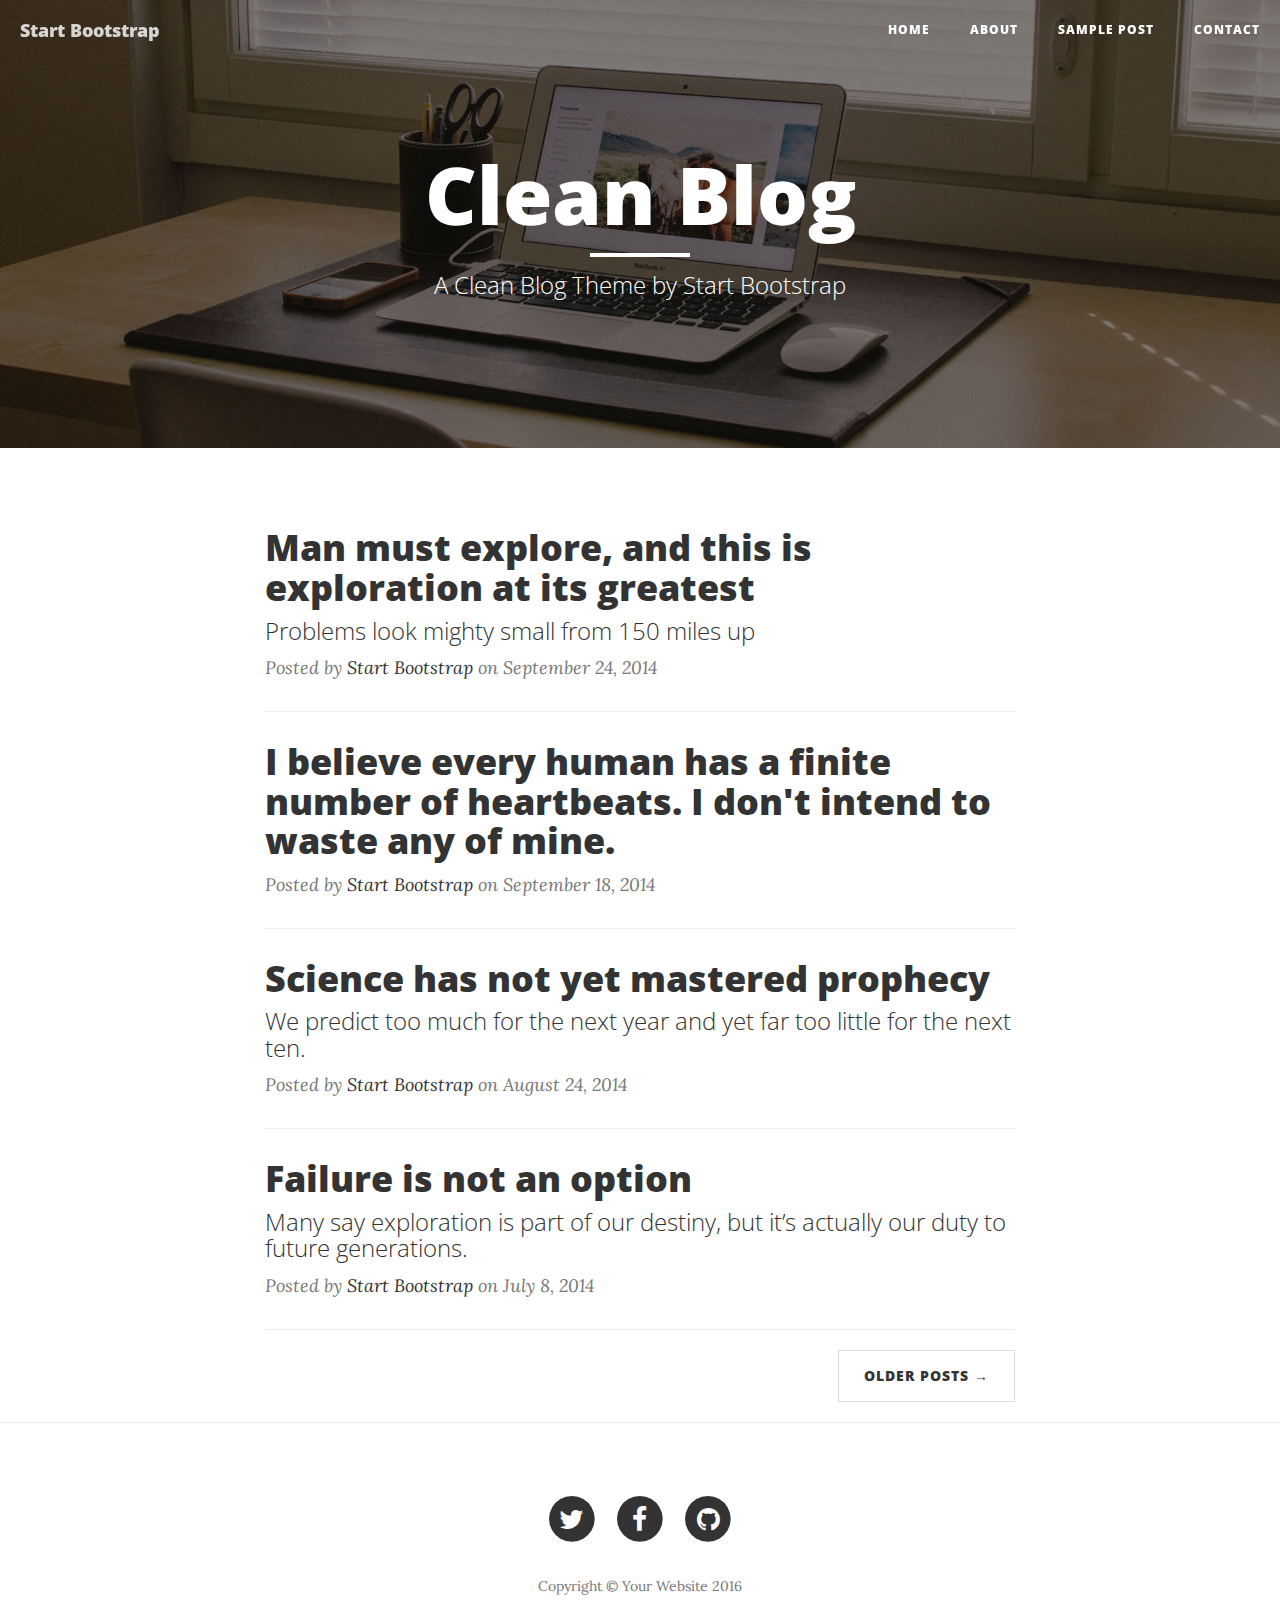
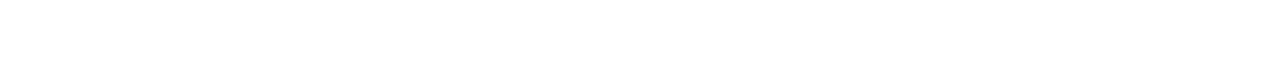
==== index.html @ c790eb92 "First commit" ====
<!DOCTYPE html>
<html lang="en">

<head>

    <meta charset="utf-8">
    <meta http-equiv="X-UA-Compatible" content="IE=edge">
    <meta name="viewport" content="width=device-width, initial-scale=1">
    <meta name="description" content="">
    <meta name="author" content="">

    <title>Clean Blog</title>

    <!-- Bootstrap Core CSS -->
    <link href="vendor/bootstrap/css/bootstrap.min.css" rel="stylesheet">

    <!-- Theme CSS -->
    <link href="css/clean-blog.min.css" rel="stylesheet">

    <!-- Custom Fonts -->
    <link href="vendor/font-awesome/css/font-awesome.min.css" rel="stylesheet" type="text/css">
    <link href='https://fonts.googleapis.com/css?family=Lora:400,700,400italic,700italic' rel='stylesheet' type='text/css'>
    <link href='https://fonts.googleapis.com/css?family=Open+Sans:300italic,400italic,600italic,700italic,800italic,400,300,600,700,800' rel='stylesheet' type='text/css'>

    <!-- HTML5 Shim and Respond.js IE8 support of HTML5 elements and media queries -->
    <!-- WARNING: Respond.js doesn't work if you view the page via file:// -->
    <!--[if lt IE 9]>
        <script src="https://oss.maxcdn.com/libs/html5shiv/3.7.0/html5shiv.js"></script>
        <script src="https://oss.maxcdn.com/libs/respond.js/1.4.2/respond.min.js"></script>
    <![endif]-->

</head>

<body>

    <!-- Navigation -->
    <nav class="navbar navbar-default navbar-custom navbar-fixed-top">
        <div class="container-fluid">
            <!-- Brand and toggle get grouped for better mobile display -->
            <div class="navbar-header page-scroll">
                <button type="button" class="navbar-toggle" data-toggle="collapse" data-target="#bs-example-navbar-collapse-1">
                    <span class="sr-only">Toggle navigation</span>
                    Menu <i class="fa fa-bars"></i>
                </button>
                <a class="navbar-brand" href="index.html">Start Bootstrap</a>
            </div>

            <!-- Collect the nav links, forms, and other content for toggling -->
            <div class="collapse navbar-collapse" id="bs-example-navbar-collapse-1">
                <ul class="nav navbar-nav navbar-right">
                    <li>
                        <a href="index.html">Home</a>
                    </li>
                    <li>
                        <a href="about.html">About</a>
                    </li>
                    <li>
                        <a href="post.html">Sample Post</a>
                    </li>
                    <li>
                        <a href="contact.html">Contact</a>
                    </li>
                </ul>
            </div>
            <!-- /.navbar-collapse -->
        </div>
        <!-- /.container -->
    </nav>

    <!-- Page Header -->
    <!-- Set your background image for this header on the line below. -->
    <header class="intro-header" style="background-image: url('img/home-bg.jpg')">
        <div class="container">
            <div class="row">
                <div class="col-lg-8 col-lg-offset-2 col-md-10 col-md-offset-1">
                    <div class="site-heading">
                        <h1>Clean Blog</h1>
                        <hr class="small">
                        <span class="subheading">A Clean Blog Theme by Start Bootstrap</span>
                    </div>
                </div>
            </div>
        </div>
    </header>

    <!-- Main Content -->
    <div class="container">
        <div class="row">
            <div class="col-lg-8 col-lg-offset-2 col-md-10 col-md-offset-1">
                <div class="post-preview">
                    <a href="post.html">
                        <h2 class="post-title">
                            Man must explore, and this is exploration at its greatest
                        </h2>
                        <h3 class="post-subtitle">
                            Problems look mighty small from 150 miles up
                        </h3>
                    </a>
                    <p class="post-meta">Posted by <a href="#">Start Bootstrap</a> on September 24, 2014</p>
                </div>
                <hr>
                <div class="post-preview">
                    <a href="post.html">
                        <h2 class="post-title">
                            I believe every human has a finite number of heartbeats. I don't intend to waste any of mine.
                        </h2>
                    </a>
                    <p class="post-meta">Posted by <a href="#">Start Bootstrap</a> on September 18, 2014</p>
                </div>
                <hr>
                <div class="post-preview">
                    <a href="post.html">
                        <h2 class="post-title">
                            Science has not yet mastered prophecy
                        </h2>
                        <h3 class="post-subtitle">
                            We predict too much for the next year and yet far too little for the next ten.
                        </h3>
                    </a>
                    <p class="post-meta">Posted by <a href="#">Start Bootstrap</a> on August 24, 2014</p>
                </div>
                <hr>
                <div class="post-preview">
                    <a href="post.html">
                        <h2 class="post-title">
                            Failure is not an option
                        </h2>
                        <h3 class="post-subtitle">
                            Many say exploration is part of our destiny, but it’s actually our duty to future generations.
                        </h3>
                    </a>
                    <p class="post-meta">Posted by <a href="#">Start Bootstrap</a> on July 8, 2014</p>
                </div>
                <hr>
                <!-- Pager -->
                <ul class="pager">
                    <li class="next">
                        <a href="#">Older Posts &rarr;</a>
                    </li>
                </ul>
            </div>
        </div>
    </div>

    <hr>

    <!-- Footer -->
    <footer>
        <div class="container">
            <div class="row">
                <div class="col-lg-8 col-lg-offset-2 col-md-10 col-md-offset-1">
                    <ul class="list-inline text-center">
                        <li>
                            <a href="#">
                                <span class="fa-stack fa-lg">
                                    <i class="fa fa-circle fa-stack-2x"></i>
                                    <i class="fa fa-twitter fa-stack-1x fa-inverse"></i>
                                </span>
                            </a>
                        </li>
                        <li>
                            <a href="#">
                                <span class="fa-stack fa-lg">
                                    <i class="fa fa-circle fa-stack-2x"></i>
                                    <i class="fa fa-facebook fa-stack-1x fa-inverse"></i>
                                </span>
                            </a>
                        </li>
                        <li>
                            <a href="#">
                                <span class="fa-stack fa-lg">
                                    <i class="fa fa-circle fa-stack-2x"></i>
                                    <i class="fa fa-github fa-stack-1x fa-inverse"></i>
                                </span>
                            </a>
                        </li>
                    </ul>
                    <p class="copyright text-muted">Copyright &copy; Your Website 2016</p>
                </div>
            </div>
        </div>
    </footer>

    <!-- jQuery -->
    <script src="vendor/jquery/jquery.min.js"></script>

    <!-- Bootstrap Core JavaScript -->
    <script src="vendor/bootstrap/js/bootstrap.min.js"></script>

    <!-- Contact Form JavaScript -->
    <script src="js/jqBootstrapValidation.js"></script>
    <script src="js/contact_me.js"></script>

    <!-- Theme JavaScript -->
    <script src="js/clean-blog.min.js"></script>

</body>

</html>
---- css/clean-blog.min.css ----
/*!
 * Start Bootstrap - Clean Blog v3.3.7+1 (http://startbootstrap.com/template-overviews/clean-blog)
 * Copyright 2013-2017 Start Bootstrap
 * Licensed under MIT (https://github.com/BlackrockDigital/startbootstrap/blob/gh-pages/LICENSE)
 */a,body{color:#333}.navbar-custom .nav li a,.navbar-custom .navbar-brand,h1,h2,h3,h4,h5,h6{font-weight:800}.caption,.intro-header .page-heading,.intro-header .site-heading,footer .copyright{text-align:center}body{font-family:Lora,'Times New Roman',serif;font-size:20px;-webkit-tap-highlight-color:#0085A1}.intro-header .page-heading .subheading,.intro-header .post-heading .subheading,.intro-header .site-heading .subheading,.navbar-custom,h1,h2,h3,h4,h5,h6{font-family:'Open Sans','Helvetica Neue',Helvetica,Arial,sans-serif}p{line-height:1.5;margin:30px 0}p a{text-decoration:underline}a:focus,a:hover{color:#0085A1}a img:focus,a img:hover{cursor:zoom-in}blockquote{color:#777;font-style:italic}hr.small{max-width:100px;margin:15px auto;border-width:4px;border-color:#fff}.navbar-custom{position:absolute;top:0;left:0;width:100%;z-index:3}.navbar-custom .navbar-header .navbar-toggle{color:#777;font-weight:800;text-transform:uppercase;font-size:12px}.navbar-custom .nav li a{text-transform:uppercase;font-size:12px;letter-spacing:1px}@media only screen and (min-width:768px){.navbar-custom{background:0 0;border-bottom:1px solid transparent}.navbar-custom .navbar-brand{color:#fff;padding:20px}.navbar-custom .navbar-brand:focus,.navbar-custom .navbar-brand:hover{color:rgba(255,255,255,.8)}.navbar-custom .nav li a{color:#fff;padding:20px}.navbar-custom .nav li a:focus,.navbar-custom .nav li a:hover{color:rgba(255,255,255,.8)}.navbar-custom .nav li ul.dropdown-menu a{color:#333}.navbar-custom .nav li ul.dropdown-menu a:focus,.navbar-custom .nav li ul.dropdown-menu a:hover{color:#0085A1}}@media only screen and (min-width:1170px){.navbar-custom{-webkit-transition:background-color .3s;-moz-transition:background-color .3s;transition:background-color .3s;-webkit-transform:translate3d(0,0,0);-moz-transform:translate3d(0,0,0);-ms-transform:translate3d(0,0,0);-o-transform:translate3d(0,0,0);transform:translate3d(0,0,0);-webkit-backface-visibility:hidden;backface-visibility:hidden}.navbar-custom.is-fixed{position:fixed;top:-61px;background-color:rgba(255,255,255,.9);border-bottom:1px solid #f2f2f2;-webkit-transition:-webkit-transform .3s;-moz-transition:-moz-transform .3s;transition:transform .3s}.navbar-custom.is-fixed .navbar-brand{color:#333}.navbar-custom.is-fixed .navbar-brand:focus,.navbar-custom.is-fixed .navbar-brand:hover{color:#0085A1}.navbar-custom.is-fixed .nav li a{color:#333}.navbar-custom.is-fixed .nav li a:focus,.navbar-custom.is-fixed .nav li a:hover{color:#0085A1}.navbar-custom.is-visible{-webkit-transform:translate3d(0,100%,0);-moz-transform:translate3d(0,100%,0);-ms-transform:translate3d(0,100%,0);-o-transform:translate3d(0,100%,0);transform:translate3d(0,100%,0)}}.intro-header{background:center center no-repeat;-webkit-background-size:cover;-moz-background-size:cover;background-size:cover;-o-background-size:cover;margin-bottom:50px}.intro-header .page-heading,.intro-header .post-heading,.intro-header .site-heading{padding:100px 0 50px;color:#fff}.intro-header .page-heading h1,.intro-header .site-heading h1{margin-top:0;font-size:50px}.intro-header .page-heading .subheading,.intro-header .site-heading .subheading{font-size:24px;line-height:1.1;display:block;font-weight:300;margin:10px 0 0}@media only screen and (min-width:768px){.intro-header .page-heading,.intro-header .post-heading,.intro-header .site-heading{padding:150px 0}.intro-header .page-heading h1,.intro-header .site-heading h1{font-size:80px}}.intro-header .post-heading h1{font-size:35px}.intro-header .post-heading .meta,.intro-header .post-heading .subheading{line-height:1.1;display:block}.intro-header .post-heading .subheading{font-size:24px;margin:10px 0 30px;font-weight:600}.intro-header .post-heading .meta{font-family:Lora,'Times New Roman',serif;font-style:italic;font-weight:300;font-size:20px}.intro-header .post-heading .meta a{color:#fff}@media only screen and (min-width:768px){.intro-header .post-heading h1{font-size:55px}.intro-header .post-heading .subheading{font-size:30px}}.post-preview>a{color:#333}.post-preview>a:focus,.post-preview>a:hover{text-decoration:none;color:#0085A1}.post-preview>a>.post-title{font-size:30px;margin-top:30px;margin-bottom:10px}.post-preview>a>.post-subtitle{margin:0 0 10px;font-weight:300}.post-preview>.post-meta{color:#777;font-size:18px;font-style:italic;margin-top:0}.post-preview>.post-meta>a{text-decoration:none;color:#333}.post-preview>.post-meta>a:focus,.post-preview>.post-meta>a:hover{color:#0085A1;text-decoration:underline}@media only screen and (min-width:768px){.post-preview>a>.post-title{font-size:36px}}.section-heading{font-size:36px;margin-top:60px;font-weight:700}.btn,.pager li>a,.pager li>span{font-family:'Open Sans','Helvetica Neue',Helvetica,Arial,sans-serif;text-transform:uppercase;font-weight:800;letter-spacing:1px}.caption{font-size:14px;padding:10px;font-style:italic;margin:0;display:block;border-bottom-right-radius:5px;border-bottom-left-radius:5px}footer{padding:50px 0 65px}footer .list-inline{margin:0;padding:0}footer .copyright{font-size:14px;margin-bottom:0}.floating-label-form-group{font-size:14px;position:relative;margin-bottom:0;padding-bottom:.5em;border-bottom:1px solid #eee}.floating-label-form-group input,.floating-label-form-group textarea{z-index:1;position:relative;padding-right:0;padding-left:0;border:none;border-radius:0;font-size:1.5em;background:0 0;box-shadow:none!important;resize:none}.floating-label-form-group label{display:block;z-index:0;position:relative;top:2em;margin:0;font-size:.85em;line-height:1.764705882em;vertical-align:middle;vertical-align:baseline;opacity:0;-webkit-transition:top .3s ease,opacity .3s ease;-moz-transition:top .3s ease,opacity .3s ease;-ms-transition:top .3s ease,opacity .3s ease;transition:top .3s ease,opacity .3s ease}.floating-label-form-group::not(:first-child){padding-left:14px;border-left:1px solid #eee}.floating-label-form-group-with-value label{top:0;opacity:1}.floating-label-form-group-with-focus label{color:#0085A1}form .row:first-child .floating-label-form-group{border-top:1px solid #eee}.btn{font-size:14px;border-radius:0;padding:15px 25px}.btn-lg{font-size:16px;padding:25px 35px}.btn-default:focus,.btn-default:hover{background-color:#0085A1;border:1px solid #0085A1;color:#fff}.pager{margin:20px 0 0}.pager li>a,.pager li>span{font-size:14px;padding:15px 25px;background-color:#fff;border-radius:0}.pager li>a:focus,.pager li>a:hover{color:#fff;background-color:#0085A1;border:1px solid #0085A1}.pager .disabled>a,.pager .disabled>a:focus,.pager .disabled>a:hover,.pager .disabled>span{color:#777;background-color:#333;cursor:not-allowed}::-moz-selection{color:#fff;text-shadow:none;background:#0085A1}::selection{color:#fff;text-shadow:none;background:#0085A1}img::selection{color:#fff;background:0 0}img::-moz-selection{color:#fff;background:0 0}
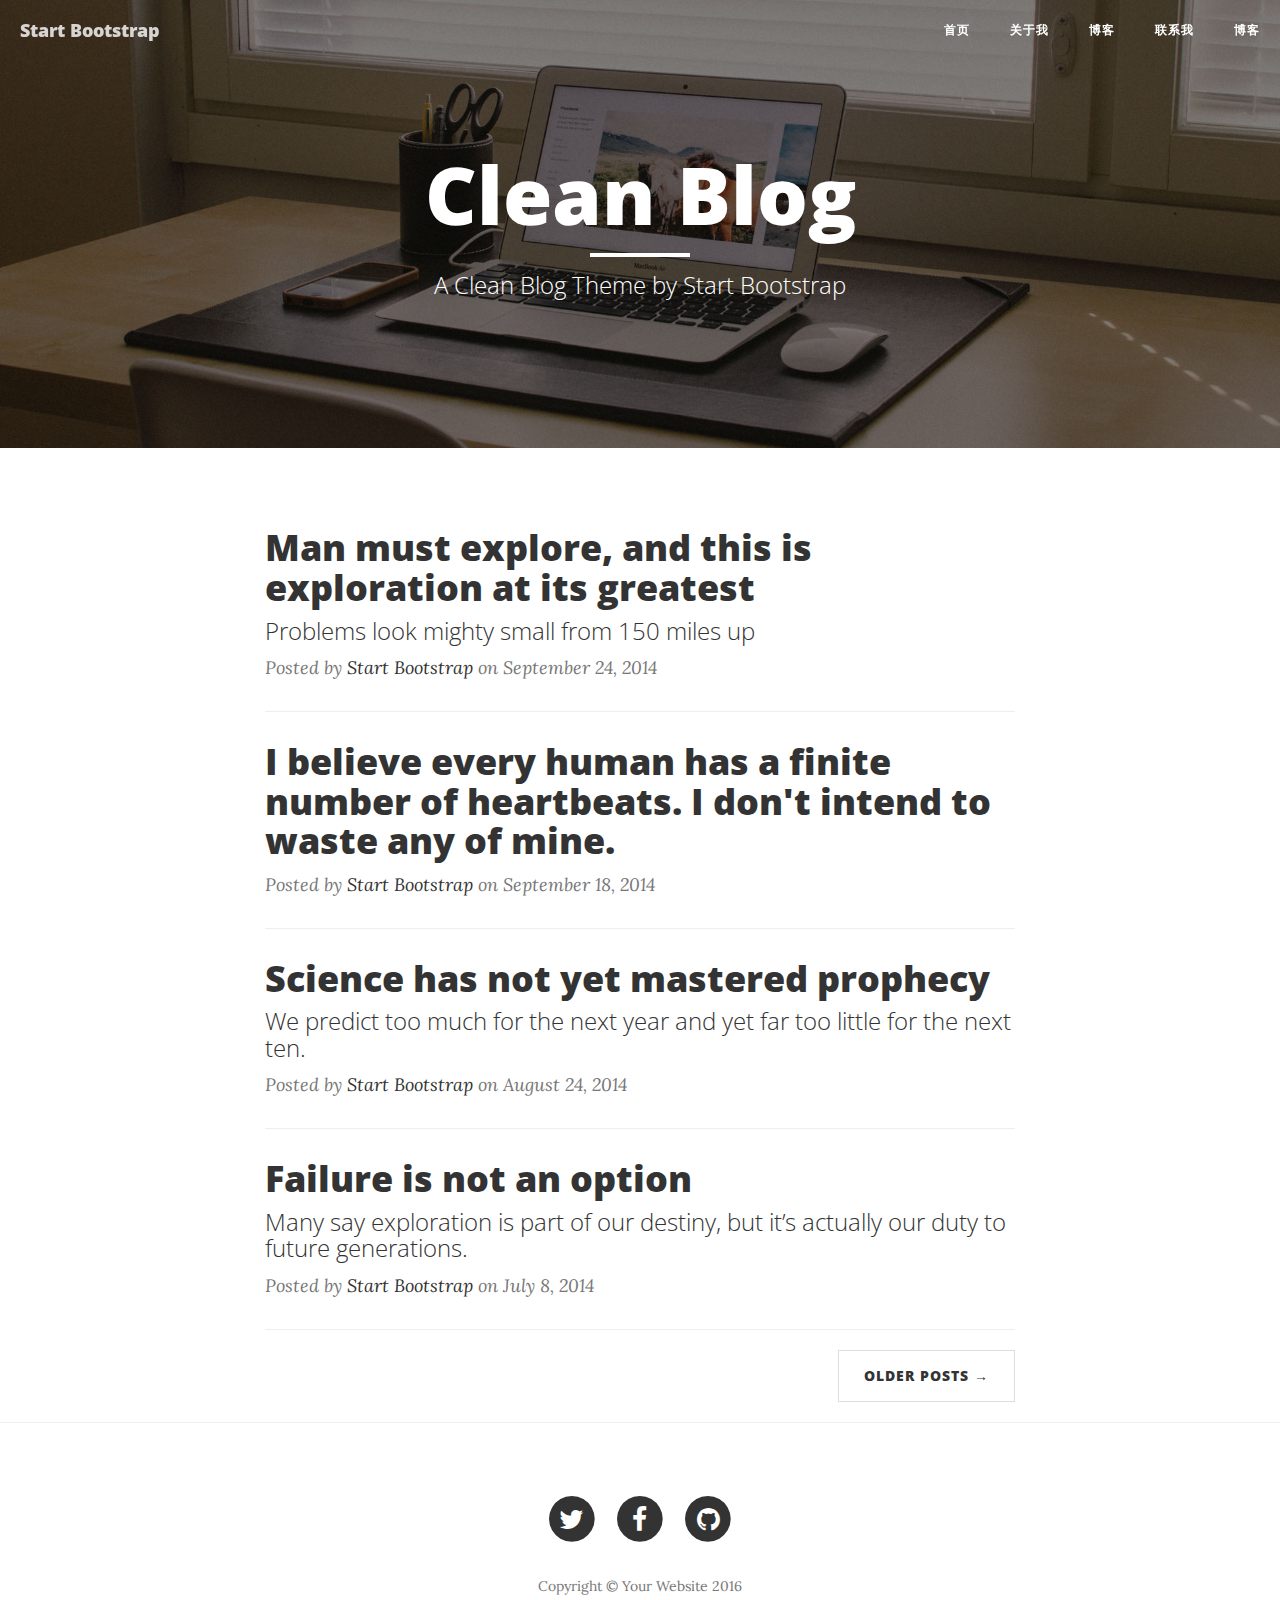
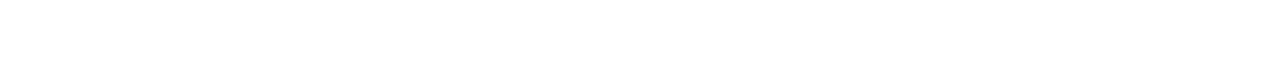
==== commit ded1df87: "2 changed file" ====
--- a/index.html
+++ b/index.html
@@ -9,7 +9,7 @@
     <meta name="description" content="">
     <meta name="author" content="">
 
-    <title>Clean Blog</title>
+    <title>Girls Coding Day</title>
 
     <!-- Bootstrap Core CSS -->
     <link href="vendor/bootstrap/css/bootstrap.min.css" rel="stylesheet">
@@ -49,16 +49,19 @@
             <div class="collapse navbar-collapse" id="bs-example-navbar-collapse-1">
                 <ul class="nav navbar-nav navbar-right">
                     <li>
-                        <a href="index.html">Home</a>
-                    </li>
-                    <li>
-                        <a href="about.html">About</a>
-                    </li>
-                    <li>
-                        <a href="post.html">Sample Post</a>
-                    </li>
-                    <li>
-                        <a href="contact.html">Contact</a>
+                        <a href="index.html">首页</a>
+                    </li>
+                    <li>
+                        <a href="about.html">关于我</a>
+                    </li>
+                    <li>
+                        <a href="post.html">博客</a>
+                    </li>
+                    <li>
+                        <a href="contact.html">联系我</a>
+                    </li>
+                    <li>
+                        <a href="https://girlscodingday.org/">博客</a>
                     </li>
                 </ul>
             </div>
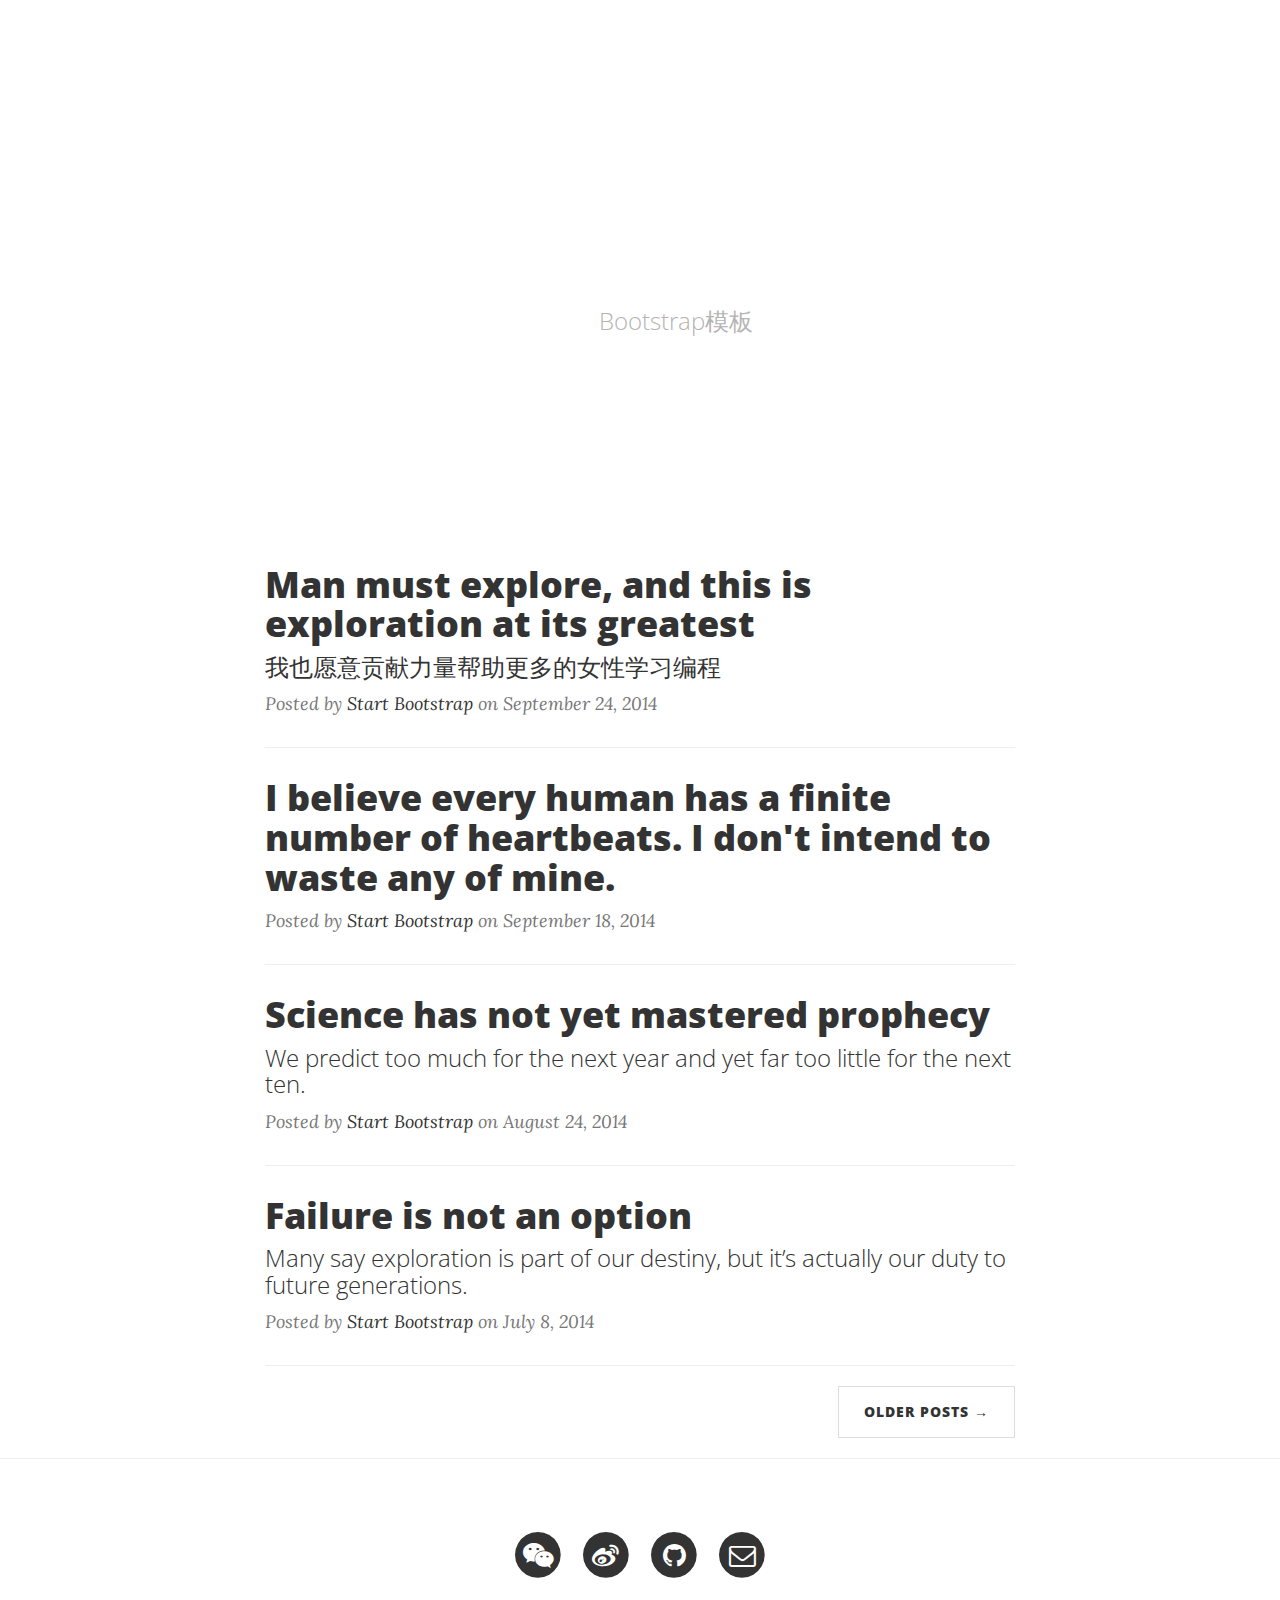
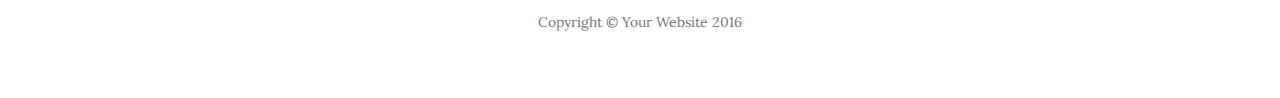
==== commit c506f640: "5changed files" ====
--- a/index.html
+++ b/index.html
@@ -15,7 +15,9 @@
     <link href="vendor/bootstrap/css/bootstrap.min.css" rel="stylesheet">
 
     <!-- Theme CSS -->
-    <link href="css/clean-blog.min.css" rel="stylesheet">
+    <link href="css/clean-blog.css" rel="stylesheet">
+    <!--Theme CSS -->
+    <link href="css/custom.css" rel="stylesheet">
 
     <!-- Custom Fonts -->
     <link href="vendor/font-awesome/css/font-awesome.min.css" rel="stylesheet" type="text/css">
@@ -61,7 +63,7 @@
                         <a href="contact.html">联系我</a>
                     </li>
                     <li>
-                        <a href="https://girlscodingday.org/">博客</a>
+                        <a  class="blog" href="https://girlscodingday.org/">博客</a>
                     </li>
                 </ul>
             </div>
@@ -72,14 +74,20 @@
 
     <!-- Page Header -->
     <!-- Set your background image for this header on the line below. -->
-    <header class="intro-header" style="background-image: url('img/home-bg.jpg')">
+    <header class="intro-header" style="background-image: url('img/tina-rolf-269345-unsplash.jpg')">
         <div class="container">
             <div class="row">
                 <div class="col-lg-8 col-lg-offset-2 col-md-10 col-md-offset-1">
                     <div class="site-heading">
-                        <h1>Clean Blog</h1>
+                        <h1>Girls Coding Day</h1>
                         <hr class="small">
-                        <span class="subheading">A Clean Blog Theme by Start Bootstrap</span>
+                        <a class="clean-blog" href=" https://startbootstrap.com/template-overviews/clean-blog/）">
+                            <span class="subheading">我也愿意贡献力量帮助更多的女性学习编程
+                                </span>
+                            </a>
+                            <span class="subheading">本<b>博客</b>使用<span class="Bootstrap">Bootstrap模板</span><i>制作</i>
+                                </span>
+                      
                     </div>
                 </div>
             </div>
@@ -96,7 +104,7 @@
                             Man must explore, and this is exploration at its greatest
                         </h2>
                         <h3 class="post-subtitle">
-                            Problems look mighty small from 150 miles up
+                            我也愿意贡献力量帮助更多的女性学习编程
                         </h3>
                     </a>
                     <p class="post-meta">Posted by <a href="#">Start Bootstrap</a> on September 24, 2014</p>
@@ -157,26 +165,35 @@
                             <a href="#">
                                 <span class="fa-stack fa-lg">
                                     <i class="fa fa-circle fa-stack-2x"></i>
-                                    <i class="fa fa-twitter fa-stack-1x fa-inverse"></i>
+                                    <i class="fa fa-weixin fa-stack-1x fa-inverse" aria-hidden="true"></i>
                                 </span>
                             </a>
                         </li>
                         <li>
-                            <a href="#">
+                            <a href="https://girlscodingday.org/">
                                 <span class="fa-stack fa-lg">
                                     <i class="fa fa-circle fa-stack-2x"></i>
-                                    <i class="fa fa-facebook fa-stack-1x fa-inverse"></i>
+                                    <i class="fa fa-weibo fa-stack-1x fa-inverse"aria-hidden="true">
+                                    </i>
                                 </span>
                             </a>
                         </li>
                         <li>
-                            <a href="#">
+                            <a href="#"></a>
                                 <span class="fa-stack fa-lg">
                                     <i class="fa fa-circle fa-stack-2x"></i>
                                     <i class="fa fa-github fa-stack-1x fa-inverse"></i>
                                 </span>
                             </a>
                         </li>
+                        <li>
+                                <a href="mailto:29310991@qq.com?cc=29310991@qq.com, 29310991@qq.com, 29310991@qq.com&bcc=29310991@qq.com&subject=Big%20News&body=Body-goes-here">
+                                    <span class="fa-stack fa-lg">
+                                        <i class="fa fa-circle fa-stack-2x"></i>
+                                        <i class="fa fa-envelope-o fa-stack-1x fa-inverse"aria-hidden="true"></i>
+                                    </span>
+                                </a>
+                            </li>
                     </ul>
                     <p class="copyright text-muted">Copyright &copy; Your Website 2016</p>
                 </div>
--- a/css/clean-blog.css
+++ b/css/clean-blog.css
@@ -0,0 +1,421 @@
+/*!
+ * Start Bootstrap - Clean Blog v3.3.7+1 (http://startbootstrap.com/template-overviews/clean-blog)
+ * Copyright 2013-2017 Start Bootstrap
+ * Licensed under MIT (https://github.com/BlackrockDigital/startbootstrap/blob/gh-pages/LICENSE)
+ */
+body {
+  font-family: 'Lora', 'Times New Roman', serif;
+  font-size: 20px;
+  color: #333333;
+}
+p {
+  line-height: 1.5;
+  margin: 30px 0;
+}
+p a {
+  text-decoration: underline;
+}
+h1,
+h2,
+h3,
+h4,
+h5,
+h6 {
+  font-family: 'Open Sans', 'Helvetica Neue', Helvetica, Arial, sans-serif;
+  font-weight: 800;
+}
+a {
+  color: #333333;
+}
+a:hover,
+a:focus {
+  color: #0085A1;
+}
+a img:hover,
+a img:focus {
+  cursor: zoom-in;
+}
+blockquote {
+  color: #777777;
+  font-style: italic;
+}
+hr.small {
+  max-width: 100px;
+  margin: 15px auto;
+  border-width: 4px;
+  border-color: white;
+}
+.navbar-custom {
+  position: absolute;
+  top: 0;
+  left: 0;
+  width: 100%;
+  z-index: 3;
+  font-family: 'Open Sans', 'Helvetica Neue', Helvetica, Arial, sans-serif;
+}
+.navbar-custom .navbar-brand {
+  font-weight: 800;
+}
+.navbar-custom .navbar-header .navbar-toggle {
+  color: #777777;
+  font-weight: 800;
+  text-transform: uppercase;
+  font-size: 12px;
+}
+.navbar-custom .nav li a {
+  text-transform: uppercase;
+  font-size: 12px;
+  font-weight: 800;
+  letter-spacing: 1px;
+}
+@media only screen and (min-width: 768px) {
+  .navbar-custom {
+    background: transparent;
+    border-bottom: 1px solid transparent;
+  }
+  .navbar-custom .navbar-brand {
+    color: white;
+    padding: 20px;
+  }
+  .navbar-custom .navbar-brand:hover,
+  .navbar-custom .navbar-brand:focus {
+    color: rgba(255, 255, 255, 0.8);
+  }
+  .navbar-custom .nav li a {
+    color: white;
+    padding: 20px;
+  }
+  .navbar-custom .nav li a:hover,
+  .navbar-custom .nav li a:focus {
+    color: rgba(255, 255, 255, 0.8);
+  }
+  .navbar-custom .nav li ul.dropdown-menu a {
+    color: #333333;
+  }
+  .navbar-custom .nav li ul.dropdown-menu a:hover,
+  .navbar-custom .nav li ul.dropdown-menu a:focus {
+    color: #0085A1;
+  }
+}
+@media only screen and (min-width: 1170px) {
+  .navbar-custom {
+    -webkit-transition: background-color 0.3s;
+    -moz-transition: background-color 0.3s;
+    transition: background-color 0.3s;
+    /* Force Hardware Acceleration in WebKit */
+    -webkit-transform: translate3d(0, 0, 0);
+    -moz-transform: translate3d(0, 0, 0);
+    -ms-transform: translate3d(0, 0, 0);
+    -o-transform: translate3d(0, 0, 0);
+    transform: translate3d(0, 0, 0);
+    -webkit-backface-visibility: hidden;
+    backface-visibility: hidden;
+  }
+  .navbar-custom.is-fixed {
+    /* when the user scrolls down, we hide the header right above the viewport */
+    position: fixed;
+    top: -61px;
+    background-color: rgba(255, 255, 255, 0.9);
+    border-bottom: 1px solid #f2f2f2;
+    -webkit-transition: -webkit-transform 0.3s;
+    -moz-transition: -moz-transform 0.3s;
+    transition: transform 0.3s;
+  }
+  .navbar-custom.is-fixed .navbar-brand {
+    color: #333333;
+  }
+  .navbar-custom.is-fixed .navbar-brand:hover,
+  .navbar-custom.is-fixed .navbar-brand:focus {
+    color: #0085A1;
+  }
+  .navbar-custom.is-fixed .nav li a {
+    color: #333333;
+  }
+  .navbar-custom.is-fixed .nav li a:hover,
+  .navbar-custom.is-fixed .nav li a:focus {
+    color: #0085A1;
+  }
+  .navbar-custom.is-visible {
+    /* if the user changes the scrolling direction, we show the header */
+    -webkit-transform: translate3d(0, 100%, 0);
+    -moz-transform: translate3d(0, 100%, 0);
+    -ms-transform: translate3d(0, 100%, 0);
+    -o-transform: translate3d(0, 100%, 0);
+    transform: translate3d(0, 100%, 0);
+  }
+}
+.intro-header {
+  background-color: #777777;
+  background: no-repeat center center;
+  background-attachment: scroll;
+  -webkit-background-size: cover;
+  -moz-background-size: cover;
+  background-size: cover;
+  -o-background-size: cover;
+  margin-bottom: 50px;
+}
+.intro-header .site-heading,
+.intro-header .post-heading,
+.intro-header .page-heading {
+  padding: 100px 0 50px;
+  color: white;
+}
+@media only screen and (min-width: 768px) {
+  .intro-header .site-heading,
+  .intro-header .post-heading,
+  .intro-header .page-heading {
+    padding: 150px 0;
+  }
+}
+.intro-header .site-heading,
+.intro-header .page-heading {
+  text-align: center;
+}
+.intro-header .site-heading h1,
+.intro-header .page-heading h1 {
+  margin-top: 0;
+  font-size: 50px;
+}
+.intro-header .site-heading .subheading,
+.intro-header .page-heading .subheading {
+  font-size: 24px;
+  line-height: 1.1;
+  display: block;
+  font-family: 'Open Sans', 'Helvetica Neue', Helvetica, Arial, sans-serif;
+  font-weight: 300;
+  margin: 10px 0 0;
+}
+@media only screen and (min-width: 768px) {
+  .intro-header .site-heading h1,
+  .intro-header .page-heading h1 {
+    font-size: 80px;
+  }
+}
+.intro-header .post-heading h1 {
+  font-size: 35px;
+}
+.intro-header .post-heading .subheading,
+.intro-header .post-heading .meta {
+  line-height: 1.1;
+  display: block;
+}
+.intro-header .post-heading .subheading {
+  font-family: 'Open Sans', 'Helvetica Neue', Helvetica, Arial, sans-serif;
+  font-size: 24px;
+  margin: 10px 0 30px;
+  font-weight: 600;
+}
+.intro-header .post-heading .meta {
+  font-family: 'Lora', 'Times New Roman', serif;
+  font-style: italic;
+  font-weight: 300;
+  font-size: 20px;
+}
+.intro-header .post-heading .meta a {
+  color: white;
+}
+@media only screen and (min-width: 768px) {
+  .intro-header .post-heading h1 {
+    font-size: 55px;
+  }
+  .intro-header .post-heading .subheading {
+    font-size: 30px;
+  }
+}
+.post-preview > a {
+  color: #333333;
+}
+.post-preview > a:hover,
+.post-preview > a:focus {
+  text-decoration: none;
+  color: #0085A1;
+}
+.post-preview > a > .post-title {
+  font-size: 30px;
+  margin-top: 30px;
+  margin-bottom: 10px;
+}
+.post-preview > a > .post-subtitle {
+  margin: 0;
+  font-weight: 300;
+  margin-bottom: 10px;
+}
+.post-preview > .post-meta {
+  color: #777777;
+  font-size: 18px;
+  font-style: italic;
+  margin-top: 0;
+}
+.post-preview > .post-meta > a {
+  text-decoration: none;
+  color: #333333;
+}
+.post-preview > .post-meta > a:hover,
+.post-preview > .post-meta > a:focus {
+  color: #0085A1;
+  text-decoration: underline;
+}
+@media only screen and (min-width: 768px) {
+  .post-preview > a > .post-title {
+    font-size: 36px;
+  }
+}
+.section-heading {
+  font-size: 36px;
+  margin-top: 60px;
+  font-weight: 700;
+}
+.caption {
+  text-align: center;
+  font-size: 14px;
+  padding: 10px;
+  font-style: italic;
+  margin: 0;
+  display: block;
+  border-bottom-right-radius: 5px;
+  border-bottom-left-radius: 5px;
+}
+footer {
+  padding: 50px 0 65px;
+}
+footer .list-inline {
+  margin: 0;
+  padding: 0;
+}
+footer .copyright {
+  font-size: 14px;
+  text-align: center;
+  margin-bottom: 0;
+}
+.floating-label-form-group {
+  font-size: 14px;
+  position: relative;
+  margin-bottom: 0;
+  padding-bottom: 0.5em;
+  border-bottom: 1px solid #eeeeee;
+}
+.floating-label-form-group input,
+.floating-label-form-group textarea {
+  z-index: 1;
+  position: relative;
+  padding-right: 0;
+  padding-left: 0;
+  border: none;
+  border-radius: 0;
+  font-size: 1.5em;
+  background: none;
+  box-shadow: none !important;
+  resize: none;
+}
+.floating-label-form-group label {
+  display: block;
+  z-index: 0;
+  position: relative;
+  top: 2em;
+  margin: 0;
+  font-size: 0.85em;
+  line-height: 1.764705882em;
+  vertical-align: middle;
+  vertical-align: baseline;
+  opacity: 0;
+  -webkit-transition: top 0.3s ease,opacity 0.3s ease;
+  -moz-transition: top 0.3s ease,opacity 0.3s ease;
+  -ms-transition: top 0.3s ease,opacity 0.3s ease;
+  transition: top 0.3s ease,opacity 0.3s ease;
+}
+.floating-label-form-group::not(:first-child) {
+  padding-left: 14px;
+  border-left: 1px solid #eeeeee;
+}
+.floating-label-form-group-with-value label {
+  top: 0;
+  opacity: 1;
+}
+.floating-label-form-group-with-focus label {
+  color: #0085A1;
+}
+form .row:first-child .floating-label-form-group {
+  border-top: 1px solid #eeeeee;
+}
+.btn {
+  font-family: 'Open Sans', 'Helvetica Neue', Helvetica, Arial, sans-serif;
+  text-transform: uppercase;
+  font-size: 14px;
+  font-weight: 800;
+  letter-spacing: 1px;
+  border-radius: 0;
+  padding: 15px 25px;
+}
+.btn-lg {
+  font-size: 16px;
+  padding: 25px 35px;
+}
+.btn-default:hover,
+.btn-default:focus {
+  background-color: #0085A1;
+  border: 1px solid #0085A1;
+  color: white;
+}
+.pager {
+  margin: 20px 0 0;
+}
+.pager li > a,
+.pager li > span {
+  font-family: 'Open Sans', 'Helvetica Neue', Helvetica, Arial, sans-serif;
+  text-transform: uppercase;
+  font-size: 14px;
+  font-weight: 800;
+  letter-spacing: 1px;
+  padding: 15px 25px;
+  background-color: white;
+  border-radius: 0;
+}
+.pager li > a:hover,
+.pager li > a:focus {
+  color: white;
+  background-color: #0085A1;
+  border: 1px solid #0085A1;
+}
+.pager .disabled > a,
+.pager .disabled > a:hover,
+.pager .disabled > a:focus,
+.pager .disabled > span {
+  color: #777777;
+  background-color: #333333;
+  cursor: not-allowed;
+}
+::-moz-selection {
+  color: white;
+  text-shadow: none;
+  background: #0085A1;
+}
+::selection {
+  color: white;
+  text-shadow: none;
+  background: #0085A1;
+}
+img::selection {
+  color: white;
+  background: transparent;
+}
+img::-moz-selection {
+  color: white;
+  background: transparent;
+}
+body {
+  -webkit-tap-highlight-color: #0085A1;
+}
+.clean-blog {
+  color: white;
+}
+.clean-blog:hover {
+  color: rgb(145, 144, 144);
+  text-underline-position: none;
+  font-weight: bolder;
+}
+.blog{
+  font-weight:800;
+}
+.Bootstrap{
+  color:rgb(182, 179, 179);
+}